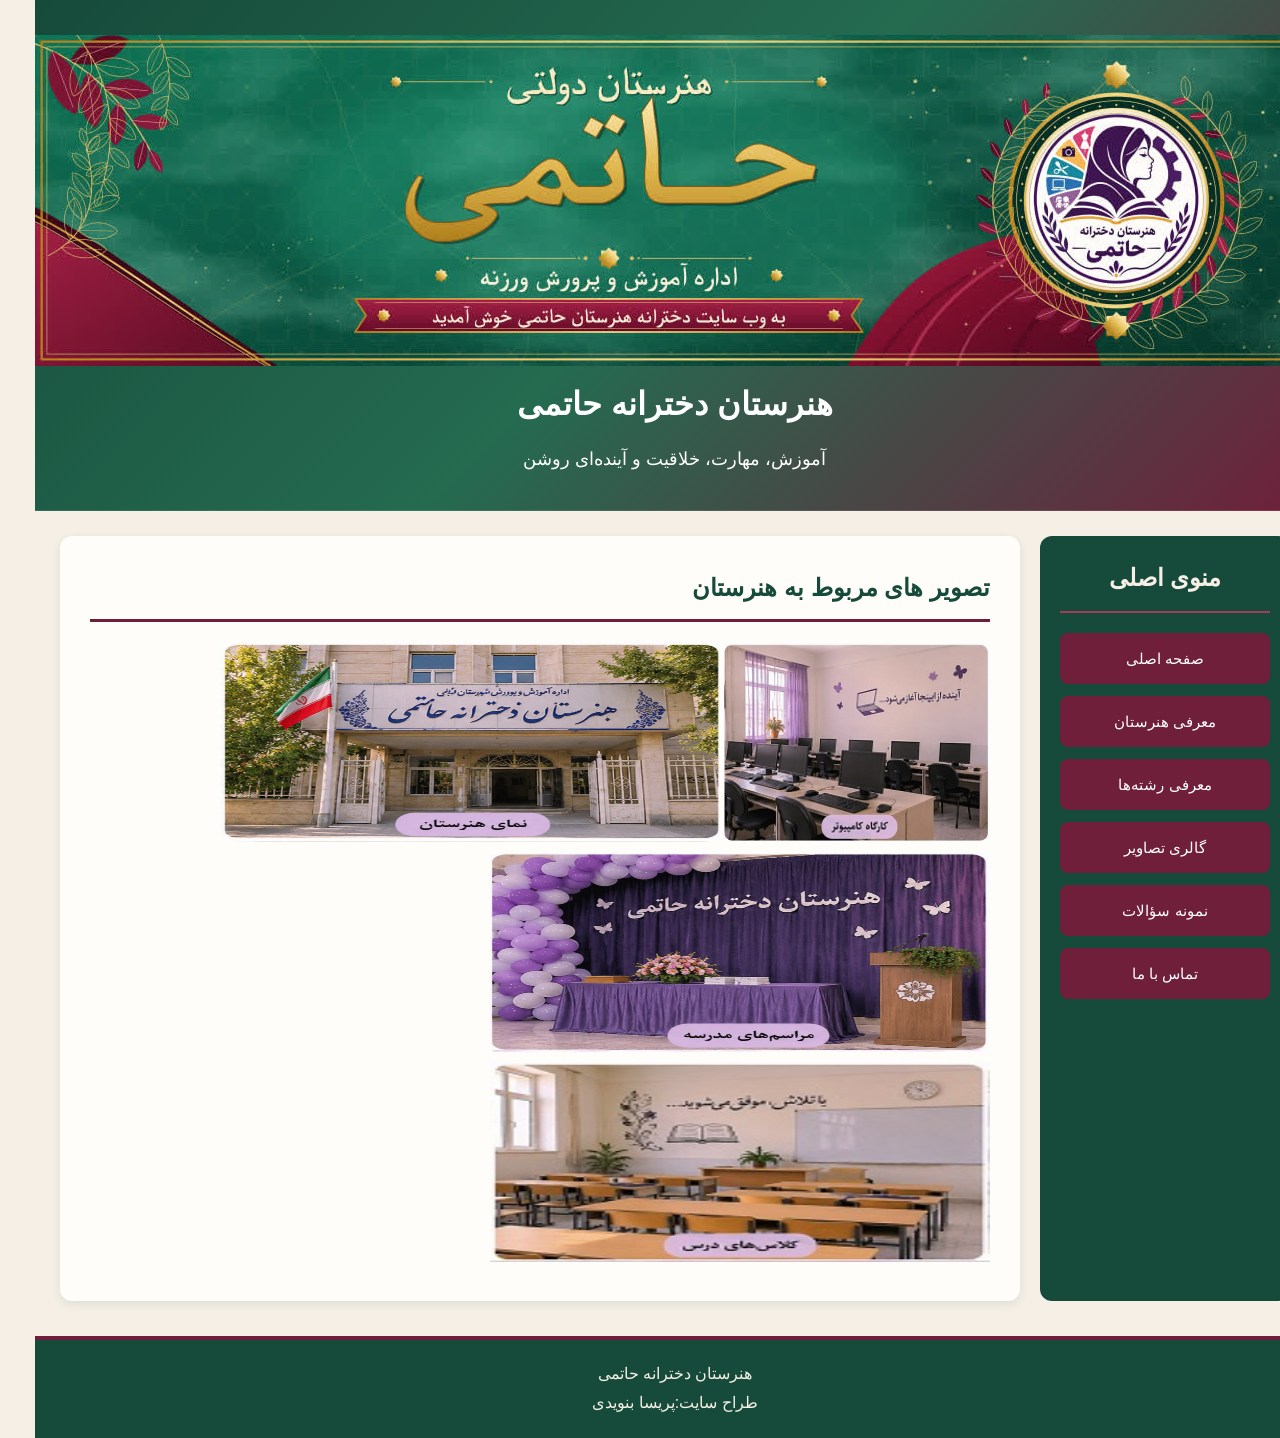
==== gallery.html @ cbbf0aa1 "my website1" ====
<!DOCTYPE html>
<html lang="fa" dir="rtl">
<head>
    <meta charset="UTF-8">
    <meta name="viewport" content="width=device-width, initial-scale=1.0">
    <title>معرفی رشته‌ها | هنرستان دخترانه حاتمی</title>
    <link rel="stylesheet" href="style6(2).css">
</head>

<body>

    <!-- HEADER -->
    <header class="header">
        <div class="header-overlay">
            <img src="photo_30985190705_x.jpg">
         <h1>هنرستان دخترانه حاتمی</h1>
            <p>آموزش، مهارت، خلاقیت و آینده‌ای روشن</p>
        </div>
    </header>

    <!-- MAIN -->
    <main class="main-container">

        <!-- SIDEBAR -->
        <aside class="sidebar">
            <h2>منوی اصلی</h2>

            <nav class="menu">
                <a href="index1.html">صفحه اصلی</a>
                <a href="honarestan.html">معرفی هنرستان</a>
                <a href="reshteha.html">معرفی رشته‌ها</a>
                <a href="gallery.html">گالری تصاویر</a>
                <a href="questions.html">نمونه سؤالات</a>
                <a href="contact.html">تماس با ما</a>
            </nav>
        </aside>

        <!-- CONTENT -->
        <section class="content">

            <h2>تصویر های مربوط به هنرستان</h2>

         <img alt="کارگاه هنرستان" src="kp.jpg"="500px" height="200px">
		<img alt="نمای هنرستان" src="h.jpg" width="500px" height="200px">
		<img alt="مراسم های هنرستان" src="aks.jpg" width="500px" height="200px">
       <img alt="کلاس های مدرسه" src="k.jpg" width="500px" height="200px">
        </section>

    </main>

    <!-- FOOTER -->
    <footer class="footer">
        <p>هنرستان دخترانه حاتمی</p>
        <p>طراح سایت:پریسا بنویدی</p>
    </footer>

</body>
</html>
---- style6(2).css ----
/* تنظیمات کلی صفحه */
* {
    margin: 0;
    padding: 0;
    box-sizing: border-box;
}

body {
    font-family: Tahoma, Arial, sans-serif;
    background-color: #F5EFE6;
    color: #26352E;
    direction: rtl;
    line-height: 1.8;
}

/* HEADER */
.header {
    width: 100%;
    min-height: 250px;
    background: linear-gradient(
        135deg,
        #164A3A,
        #246B50,
        #701F3B
    );
    background-size: cover;
    background-position: center;
    display: flex;
    align-items: center;
    justify-content: center;
    text-align: center;
    color: white;
}

.header-overlay {
    padding: 35px;
}

.header h1 {
    font-size: 32px;
    margin-bottom: 10px;
}

.header p {
    font-size: 18px;
}

/* MAIN */
.main-container {
    display: grid;
    grid-template-columns: 250px minmax(0, 1fr);
    gap: 20px;
    padding: 25px;
    direction: rtl;
    align-items: stretch;
}

/* SIDEBAR */
.sidebar {
    background-color: #164A3A;
    padding: 20px;
    border-radius: 12px;
}

.sidebar h2 {
    color: #F5EFE6;
    text-align: center;
    margin-bottom: 20px;
    border-bottom: 2px solid #A33B59;
    padding-bottom: 12px;
}

/* MENU BUTTONS */
.menu {
    display: flex;
    flex-direction: column;
    gap: 12px;
}

.menu a {
    display: block;
    background-color: #701F3B;
    color: white;
    text-decoration: none;
    text-align: center;
    padding: 12px;
    border-radius: 8px;
    transition: 0.3s;
    font-size: 15px;
}

.menu a:hover {
    background-color: #A33B59;
    transform: translateX(-4px);
}

/* CONTENT */
.content {
    background-color: #FFFDF9;
    padding: 30px;
    border-radius: 12px;
    min-height: 400px;
    box-shadow: 0 3px 10px rgba(22, 74, 58, 0.10);
}

.content h2 {
    color: #164A3A;
    border-bottom: 3px solid #701F3B;
    padding-bottom: 10px;
    margin-bottom: 20px;
}

.content p {
    font-size: 16px;
    line-height: 2.2;
    text-align: justify;
    margin-bottom: 18px;
}

/* عنوان رشته ها */
.content h3 {
    color: #701F3B;
    background-color: #F5EFE6;
    padding: 10px 15px;
    border-right: 5px solid #164A3A;
    border-radius: 5px;
    margin-top: 25px;
    margin-bottom: 12px;
}

/* FOOTER */
.footer {
    background-color: #164A3A;
    color: #F5EFE6;
    text-align: center;
    padding: 20px;
    margin-top: 10px;
    border-top: 4px solid #701F3B;
}

/* RESPONSIVE */
@media (max-width: 700px) {
    .main-container {
        grid-template-columns: 1fr;
    }

    .header h1 {
        font-size: 24px;
    }
}
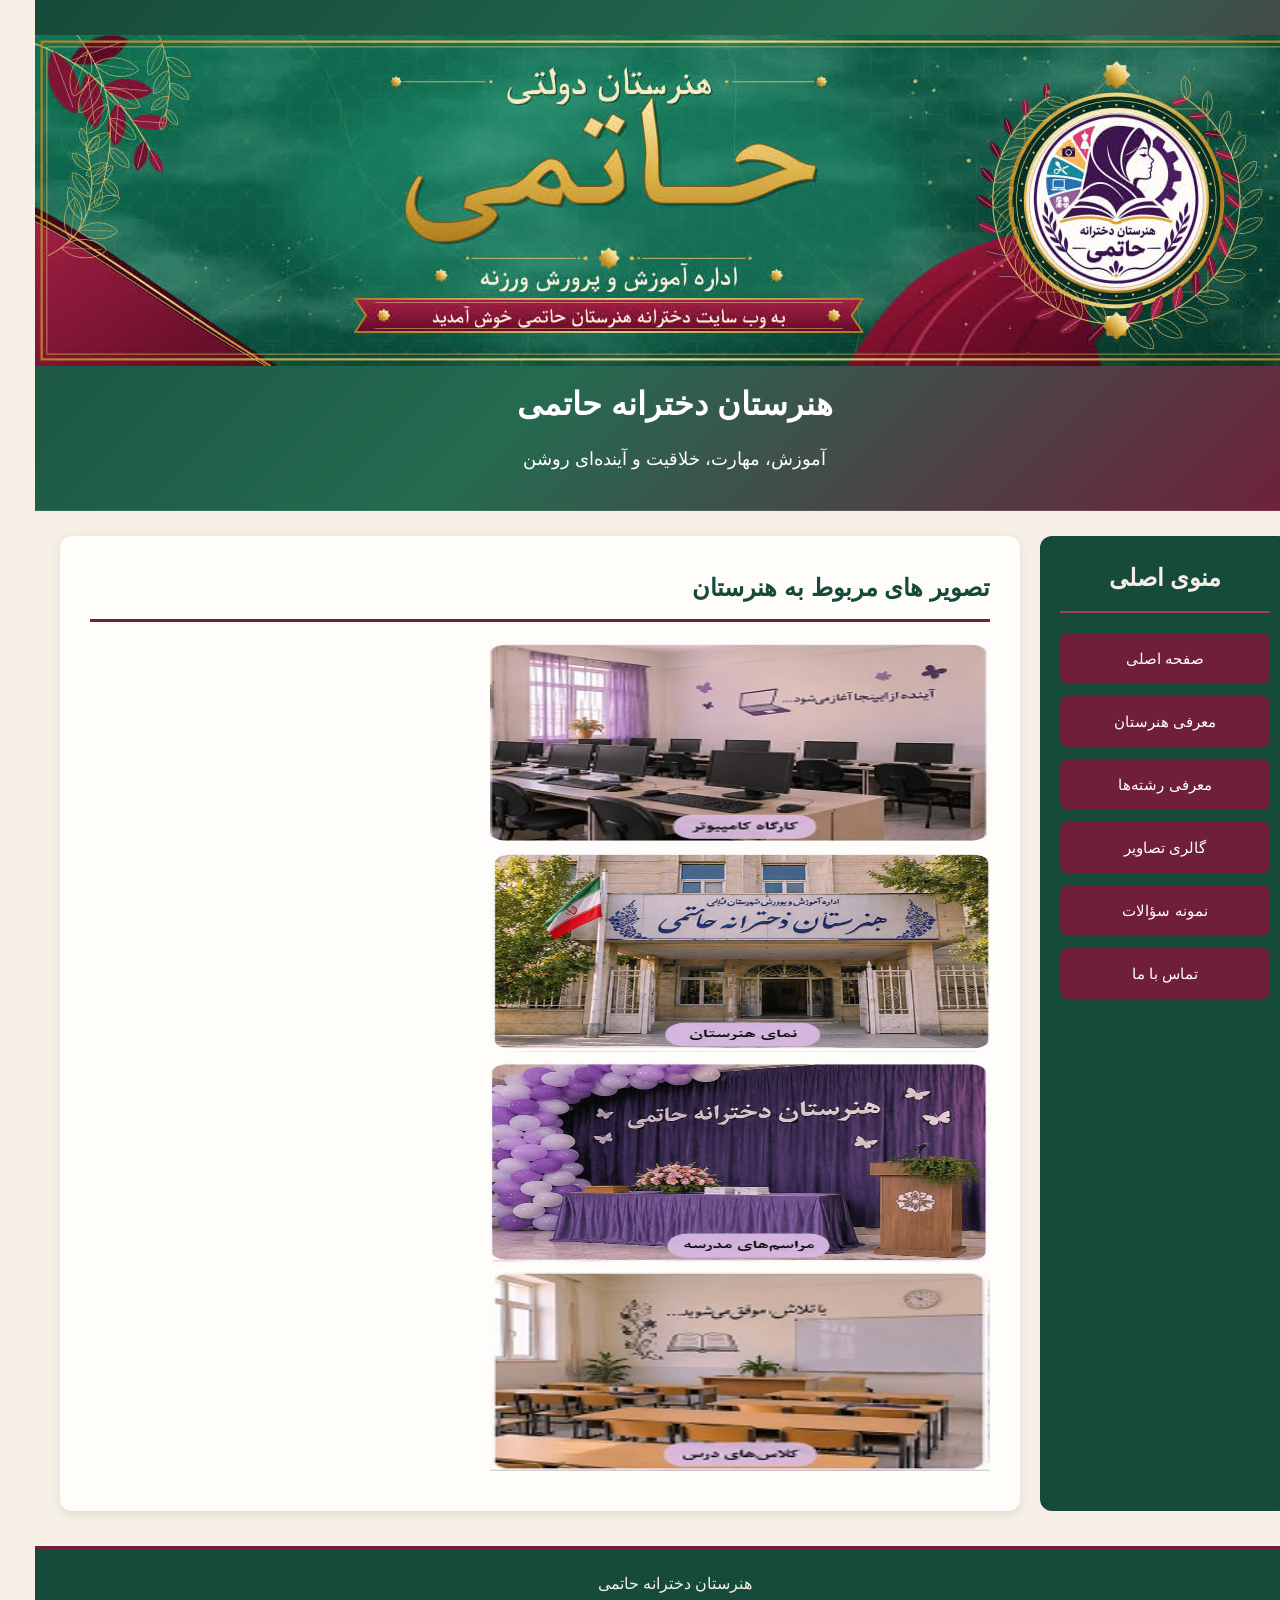
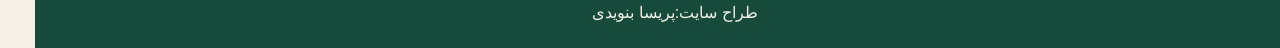
==== commit 0769490a: "Update gallery.html" ====
--- a/gallery.html
+++ b/gallery.html
@@ -41,7 +41,7 @@
 
             <h2>تصویر های مربوط به هنرستان</h2>
 
-         <img alt="کارگاه هنرستان" src="kp.jpg"="500px" height="200px">
+         <img alt="کارگاه هنرستان" src="kp.jpg" width="500px" height="200px">
 		<img alt="نمای هنرستان" src="h.jpg" width="500px" height="200px">
 		<img alt="مراسم های هنرستان" src="aks.jpg" width="500px" height="200px">
        <img alt="کلاس های مدرسه" src="k.jpg" width="500px" height="200px">
